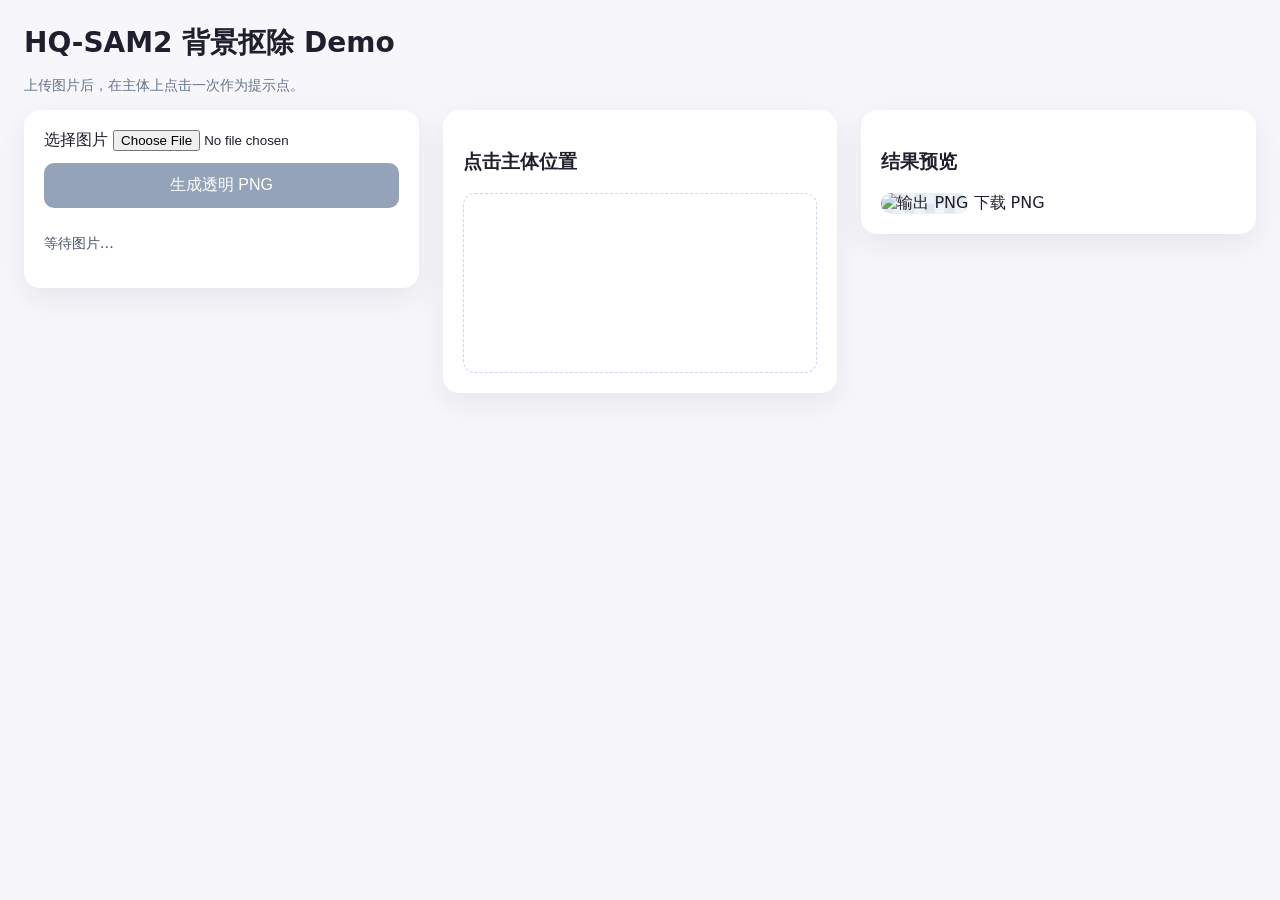
==== sam-hq2/web_app/index.html @ 98d5fa63 "Add HQ-SAM2 background removal web app" ====
<!doctype html>
<html lang="en">
  <head>
    <meta charset="utf-8" />
    <meta name="viewport" content="width=device-width, initial-scale=1" />
    <title>HQ-SAM2 Background Remover</title>
    <style>
      :root {
        color-scheme: light;
        font-family: "Inter", system-ui, sans-serif;
      }
      body {
        margin: 24px;
        background: #f7f7fb;
        color: #1f1f2e;
      }
      h1 {
        font-size: 1.75rem;
        margin-bottom: 8px;
      }
      .layout {
        display: grid;
        grid-template-columns: repeat(auto-fit, minmax(300px, 1fr));
        gap: 24px;
        align-items: start;
      }
      .card {
        background: white;
        border-radius: 16px;
        padding: 20px;
        box-shadow: 0 10px 30px rgba(16, 24, 40, 0.08);
      }
      .controls {
        display: grid;
        gap: 12px;
      }
      button {
        background: #1e3a8a;
        color: white;
        border: none;
        padding: 12px 16px;
        border-radius: 10px;
        font-size: 1rem;
        cursor: pointer;
      }
      button:disabled {
        background: #94a3b8;
        cursor: not-allowed;
      }
      .canvas-wrap {
        border: 1px dashed #cbd5f5;
        border-radius: 12px;
        padding: 12px;
        text-align: center;
      }
      canvas {
        max-width: 100%;
        border-radius: 8px;
      }
      .status {
        font-size: 0.9rem;
        color: #475569;
      }
      .result img {
        max-width: 100%;
        border-radius: 12px;
        background: repeating-conic-gradient(#f1f5f9 0% 25%, #e2e8f0 0% 50%)
          50% / 20px 20px;
      }
      .hint {
        font-size: 0.9rem;
        color: #64748b;
      }
    </style>
  </head>
  <body>
    <h1>HQ-SAM2 背景抠除 Demo</h1>
    <p class="hint">上传图片后，在主体上点击一次作为提示点。</p>

    <div class="layout">
      <section class="card controls">
        <label>
          选择图片
          <input type="file" id="fileInput" accept="image/*" />
        </label>
        <button id="processBtn" disabled>生成透明 PNG</button>
        <p class="status" id="status">等待图片...</p>
      </section>

      <section class="card">
        <h3>点击主体位置</h3>
        <div class="canvas-wrap">
          <canvas id="imageCanvas"></canvas>
        </div>
      </section>

      <section class="card result">
        <h3>结果预览</h3>
        <img id="resultImage" alt="输出 PNG" />
        <a id="downloadLink" download="output.png">下载 PNG</a>
      </section>
    </div>

    <script>
      const fileInput = document.getElementById("fileInput");
      const canvas = document.getElementById("imageCanvas");
      const ctx = canvas.getContext("2d");
      const processBtn = document.getElementById("processBtn");
      const status = document.getElementById("status");
      const resultImage = document.getElementById("resultImage");
      const downloadLink = document.getElementById("downloadLink");

      let currentImage = null;
      let clickPoint = null;
      let scaleFactor = 1;

      function drawImage() {
        if (!currentImage) {
          ctx.clearRect(0, 0, canvas.width, canvas.height);
          return;
        }
        const maxWidth = 600;
        const ratio = currentImage.naturalWidth / currentImage.naturalHeight;
        const width = Math.min(maxWidth, currentImage.naturalWidth);
        const height = Math.round(width / ratio);
        canvas.width = width;
        canvas.height = height;
        scaleFactor = currentImage.naturalWidth / width;
        ctx.drawImage(currentImage, 0, 0, width, height);
        if (clickPoint) {
          ctx.beginPath();
          ctx.arc(clickPoint.displayX, clickPoint.displayY, 6, 0, Math.PI * 2);
          ctx.fillStyle = "#ef4444";
          ctx.fill();
          ctx.strokeStyle = "white";
          ctx.lineWidth = 2;
          ctx.stroke();
        }
      }

      fileInput.addEventListener("change", (event) => {
        const file = event.target.files[0];
        if (!file) return;
        const img = new Image();
        img.onload = () => {
          currentImage = img;
          clickPoint = null;
          drawImage();
          status.textContent = "请在主体上点击";
          processBtn.disabled = true;
        };
        img.src = URL.createObjectURL(file);
      });

      canvas.addEventListener("click", (event) => {
        if (!currentImage) return;
        const rect = canvas.getBoundingClientRect();
        const x = event.clientX - rect.left;
        const y = event.clientY - rect.top;
        clickPoint = {
          displayX: x,
          displayY: y,
          originalX: x * scaleFactor,
          originalY: y * scaleFactor,
        };
        drawImage();
        processBtn.disabled = false;
        status.textContent = "已选择主体点，点击生成";
      });

      processBtn.addEventListener("click", async () => {
        const file = fileInput.files[0];
        if (!file || !clickPoint) return;
        processBtn.disabled = true;
        status.textContent = "正在处理...";
        const formData = new FormData();
        formData.append("image", file);
        formData.append("point_x", clickPoint.originalX.toFixed(2));
        formData.append("point_y", clickPoint.originalY.toFixed(2));

        try {
          const response = await fetch("/api/segment", {
            method: "POST",
            body: formData,
          });
          if (!response.ok) {
            const detail = await response.text();
            throw new Error(detail || "服务器出错");
          }
          const blob = await response.blob();
          const url = URL.createObjectURL(blob);
          resultImage.src = url;
          downloadLink.href = url;
          status.textContent = "完成";
        } catch (error) {
          status.textContent = `处理失败：${error.message}`;
        } finally {
          processBtn.disabled = false;
        }
      });
    </script>
  </body>
</html>
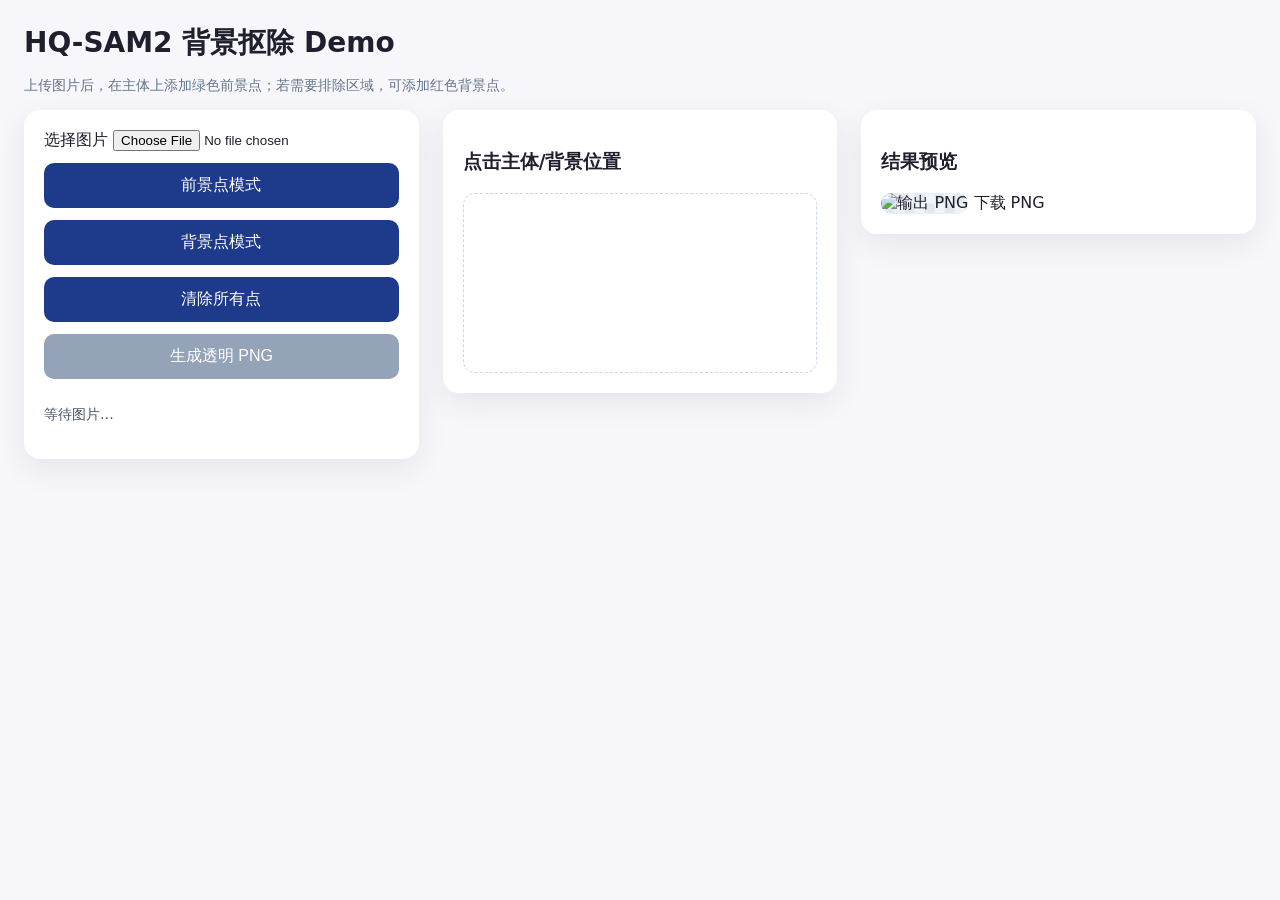
==== commit 88f11425: "Add HQ-SAM2 background removal web app" ====
--- a/sam-hq2/web_app/index.html
+++ b/sam-hq2/web_app/index.html
@@ -75,7 +75,9 @@
   </head>
   <body>
     <h1>HQ-SAM2 背景抠除 Demo</h1>
-    <p class="hint">上传图片后，在主体上点击一次作为提示点。</p>
+    <p class="hint">
+      上传图片后，在主体上添加绿色前景点；若需要排除区域，可添加红色背景点。
+    </p>
 
     <div class="layout">
       <section class="card controls">
@@ -83,12 +85,17 @@
           选择图片
           <input type="file" id="fileInput" accept="image/*" />
         </label>
+        <div class="controls">
+          <button id="foregroundBtn" type="button">前景点模式</button>
+          <button id="backgroundBtn" type="button">背景点模式</button>
+          <button id="clearBtn" type="button">清除所有点</button>
+        </div>
         <button id="processBtn" disabled>生成透明 PNG</button>
         <p class="status" id="status">等待图片...</p>
       </section>
 
       <section class="card">
-        <h3>点击主体位置</h3>
+        <h3>点击主体/背景位置</h3>
         <div class="canvas-wrap">
           <canvas id="imageCanvas"></canvas>
         </div>
@@ -106,13 +113,17 @@
       const canvas = document.getElementById("imageCanvas");
       const ctx = canvas.getContext("2d");
       const processBtn = document.getElementById("processBtn");
+      const foregroundBtn = document.getElementById("foregroundBtn");
+      const backgroundBtn = document.getElementById("backgroundBtn");
+      const clearBtn = document.getElementById("clearBtn");
       const status = document.getElementById("status");
       const resultImage = document.getElementById("resultImage");
       const downloadLink = document.getElementById("downloadLink");
 
       let currentImage = null;
-      let clickPoint = null;
+      let points = [];
       let scaleFactor = 1;
+      let currentLabel = 1;
 
       function drawImage() {
         if (!currentImage) {
@@ -127,15 +138,15 @@
         canvas.height = height;
         scaleFactor = currentImage.naturalWidth / width;
         ctx.drawImage(currentImage, 0, 0, width, height);
-        if (clickPoint) {
+        points.forEach((point) => {
           ctx.beginPath();
-          ctx.arc(clickPoint.displayX, clickPoint.displayY, 6, 0, Math.PI * 2);
-          ctx.fillStyle = "#ef4444";
+          ctx.arc(point.displayX, point.displayY, 6, 0, Math.PI * 2);
+          ctx.fillStyle = point.label === 1 ? "#22c55e" : "#ef4444";
           ctx.fill();
           ctx.strokeStyle = "white";
           ctx.lineWidth = 2;
           ctx.stroke();
-        }
+        });
       }
 
       fileInput.addEventListener("change", (event) => {
@@ -144,12 +155,29 @@
         const img = new Image();
         img.onload = () => {
           currentImage = img;
-          clickPoint = null;
+          points = [];
           drawImage();
-          status.textContent = "请在主体上点击";
+          status.textContent = "请在主体上点击（可添加多个前景/背景点）";
           processBtn.disabled = true;
         };
         img.src = URL.createObjectURL(file);
+      });
+
+      foregroundBtn.addEventListener("click", () => {
+        currentLabel = 1;
+        status.textContent = "前景点模式：点击主体";
+      });
+
+      backgroundBtn.addEventListener("click", () => {
+        currentLabel = 0;
+        status.textContent = "背景点模式：点击要排除的区域";
+      });
+
+      clearBtn.addEventListener("click", () => {
+        points = [];
+        drawImage();
+        processBtn.disabled = true;
+        status.textContent = "已清除点，请重新选择";
       });
 
       canvas.addEventListener("click", (event) => {
@@ -157,26 +185,33 @@
         const rect = canvas.getBoundingClientRect();
         const x = event.clientX - rect.left;
         const y = event.clientY - rect.top;
-        clickPoint = {
+        points.push({
           displayX: x,
           displayY: y,
           originalX: x * scaleFactor,
           originalY: y * scaleFactor,
-        };
+          label: currentLabel,
+        });
         drawImage();
-        processBtn.disabled = false;
-        status.textContent = "已选择主体点，点击生成";
+        processBtn.disabled = points.length === 0;
+        status.textContent = "已添加点，点击生成";
       });
 
       processBtn.addEventListener("click", async () => {
         const file = fileInput.files[0];
-        if (!file || !clickPoint) return;
+        if (!file || points.length === 0) return;
         processBtn.disabled = true;
         status.textContent = "正在处理...";
         const formData = new FormData();
         formData.append("image", file);
-        formData.append("point_x", clickPoint.originalX.toFixed(2));
-        formData.append("point_y", clickPoint.originalY.toFixed(2));
+        formData.append(
+          "points",
+          JSON.stringify(points.map((point) => [point.originalX, point.originalY]))
+        );
+        formData.append(
+          "labels",
+          JSON.stringify(points.map((point) => point.label))
+        );
 
         try {
           const response = await fetch("/api/segment", {
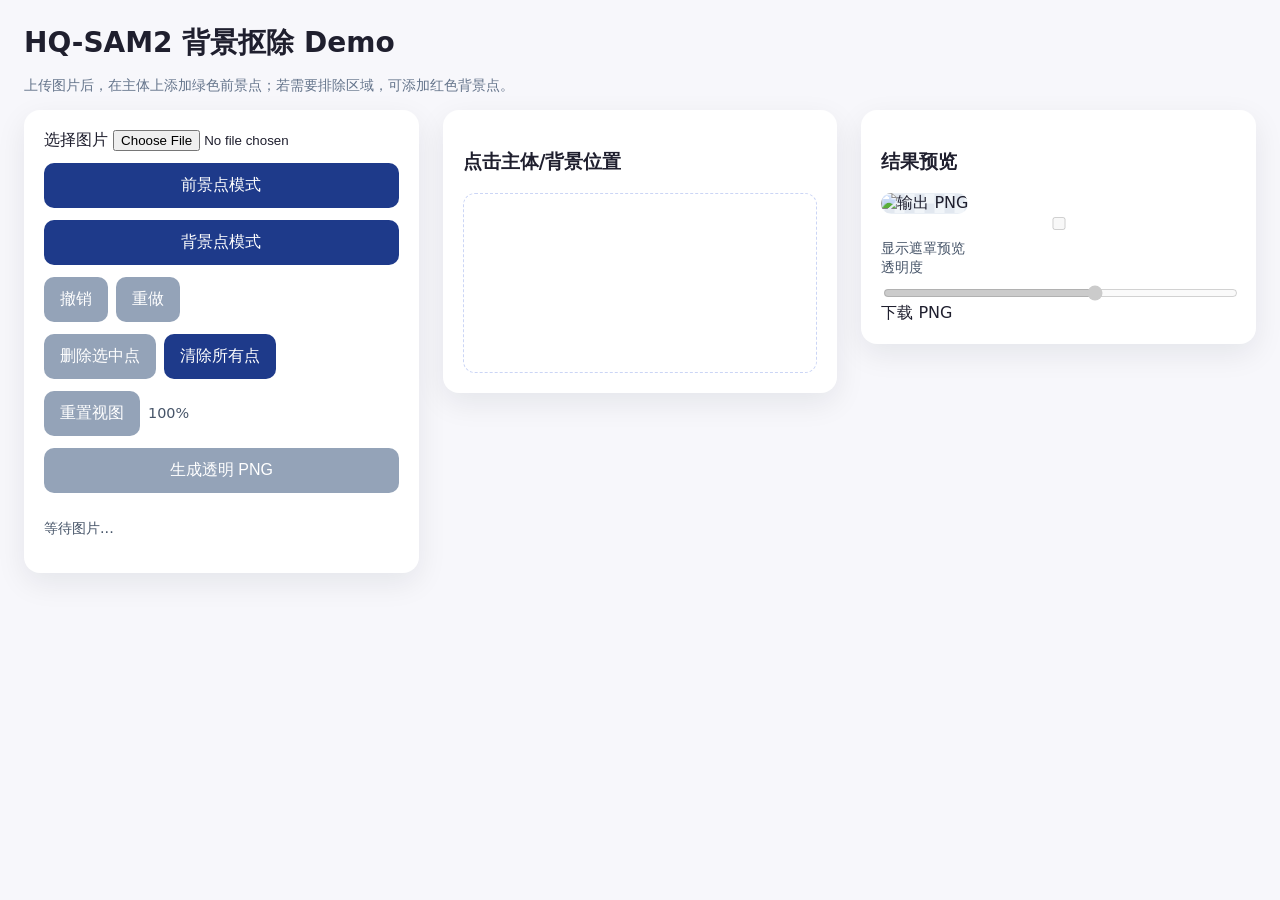
==== commit 8c36787a: "Add .gitignore file and enhance index.html with new UI elements and functionality for point manageme" ====
--- a/sam-hq2/web_app/index.html
+++ b/sam-hq2/web_app/index.html
@@ -34,6 +34,16 @@
         display: grid;
         gap: 12px;
       }
+      .button-row {
+        display: flex;
+        flex-wrap: wrap;
+        gap: 8px;
+      }
+      .button-row span {
+        align-self: center;
+        font-size: 0.9rem;
+        color: #475569;
+      }
       button {
         background: #1e3a8a;
         color: white;
@@ -66,6 +76,22 @@
         border-radius: 12px;
         background: repeating-conic-gradient(#f1f5f9 0% 25%, #e2e8f0 0% 50%)
           50% / 20px 20px;
+      }
+      .result canvas {
+        max-width: 100%;
+        border-radius: 12px;
+        background: repeating-conic-gradient(#f1f5f9 0% 25%, #e2e8f0 0% 50%)
+          50% / 20px 20px;
+      }
+      .toggle,
+      .range {
+        display: grid;
+        gap: 6px;
+        font-size: 0.9rem;
+        color: #475569;
+      }
+      .range input[type="range"] {
+        width: 100%;
       }
       .hint {
         font-size: 0.9rem;
@@ -88,7 +114,18 @@
         <div class="controls">
           <button id="foregroundBtn" type="button">前景点模式</button>
           <button id="backgroundBtn" type="button">背景点模式</button>
-          <button id="clearBtn" type="button">清除所有点</button>
+          <div class="button-row">
+            <button id="undoBtn" type="button" disabled>撤销</button>
+            <button id="redoBtn" type="button" disabled>重做</button>
+          </div>
+          <div class="button-row">
+            <button id="deleteBtn" type="button" disabled>删除选中点</button>
+            <button id="clearBtn" type="button">清除所有点</button>
+          </div>
+          <div class="button-row">
+            <button id="resetViewBtn" type="button" disabled>重置视图</button>
+            <span id="zoomLabel">100%</span>
+          </div>
         </div>
         <button id="processBtn" disabled>生成透明 PNG</button>
         <p class="status" id="status">等待图片...</p>
@@ -104,6 +141,23 @@
       <section class="card result">
         <h3>结果预览</h3>
         <img id="resultImage" alt="输出 PNG" />
+        <canvas id="maskCanvas" hidden></canvas>
+        <label class="toggle">
+          <input type="checkbox" id="maskToggle" disabled />
+          显示遮罩预览
+        </label>
+        <label class="range">
+          透明度
+          <input
+            type="range"
+            id="maskOpacity"
+            min="0"
+            max="1"
+            step="0.05"
+            value="0.6"
+            disabled
+          />
+        </label>
         <a id="downloadLink" download="output.png">下载 PNG</a>
       </section>
     </div>
@@ -115,98 +169,151 @@
       const processBtn = document.getElementById("processBtn");
       const foregroundBtn = document.getElementById("foregroundBtn");
       const backgroundBtn = document.getElementById("backgroundBtn");
+      const undoBtn = document.getElementById("undoBtn");
+      const redoBtn = document.getElementById("redoBtn");
+      const deleteBtn = document.getElementById("deleteBtn");
       const clearBtn = document.getElementById("clearBtn");
+      const resetViewBtn = document.getElementById("resetViewBtn");
+      const zoomLabel = document.getElementById("zoomLabel");
       const status = document.getElementById("status");
       const resultImage = document.getElementById("resultImage");
       const downloadLink = document.getElementById("downloadLink");
+      const maskCanvas = document.getElementById("maskCanvas");
+      const maskCtx = maskCanvas.getContext("2d");
+      const maskToggle = document.getElementById("maskToggle");
+      const maskOpacity = document.getElementById("maskOpacity");
+
+      const maskBuffer = document.createElement("canvas");
+      const maskBufferCtx = maskBuffer.getContext("2d");
 
       let currentImage = null;
       let points = [];
-      let scaleFactor = 1;
+      let history = [];
+      let future = [];
+      let selectedPointId = null;
+      let nextPointId = 1;
+      let baseScale = 1;
+      let viewScale = 1;
+      let viewOffsetX = 0;
+      let viewOffsetY = 0;
+      let isPanning = false;
+      let isDraggingPoint = false;
+      let dragPointId = null;
+      let dragStart = null;
+      let panStart = null;
+      let panOrigin = null;
+      let pendingAddPoint = null;
       let currentLabel = 1;
-
-      function drawImage() {
-        if (!currentImage) {
-          ctx.clearRect(0, 0, canvas.width, canvas.height);
-          return;
-        }
+      let inFlight = false;
+      let requestSeq = 0;
+      let resultUrl = null;
+      let resultMaskImage = null;
+
+      function clonePoints(source) {
+        return source.map((point) => ({ ...point }));
+      }
+
+      function updateUndoRedo() {
+        undoBtn.disabled = history.length === 0;
+        redoBtn.disabled = future.length === 0;
+        deleteBtn.disabled = selectedPointId === null;
+      }
+
+      function updateProcessState() {
+        processBtn.disabled = points.length === 0 || inFlight;
+      }
+
+      function pushHistory() {
+        history.push(clonePoints(points));
+        if (history.length > 50) {
+          history.shift();
+        }
+        future = [];
+        updateUndoRedo();
+      }
+
+      function updateZoomLabel() {
+        zoomLabel.textContent = `${Math.round(viewScale * 100)}%`;
+      }
+
+      function getFitSize() {
         const maxWidth = 600;
         const ratio = currentImage.naturalWidth / currentImage.naturalHeight;
         const width = Math.min(maxWidth, currentImage.naturalWidth);
         const height = Math.round(width / ratio);
-        canvas.width = width;
-        canvas.height = height;
-        scaleFactor = currentImage.naturalWidth / width;
-        ctx.drawImage(currentImage, 0, 0, width, height);
+        return { width, height };
+      }
+
+      function resetView() {
+        viewScale = 1;
+        viewOffsetX = 0;
+        viewOffsetY = 0;
+        updateZoomLabel();
+      }
+
+      function toImageCoords(displayX, displayY) {
+        const scale = baseScale * viewScale;
+        // Convert screen space to original image space.
+        return {
+          x: (displayX - viewOffsetX) / scale,
+          y: (displayY - viewOffsetY) / scale,
+        };
+      }
+
+      function toDisplayCoords(imageX, imageY) {
+        const scale = baseScale * viewScale;
+        // Convert original image space to screen space.
+        return {
+          x: imageX * scale + viewOffsetX,
+          y: imageY * scale + viewOffsetY,
+        };
+      }
+
+      function clamp(value, min, max) {
+        return Math.max(min, Math.min(max, value));
+      }
+
+      function getCanvasCoords(event) {
+        const rect = canvas.getBoundingClientRect();
+        const scaleX = canvas.width / rect.width;
+        const scaleY = canvas.height / rect.height;
+        // Translate CSS pixel coords into canvas pixel coords.
+        return {
+          x: (event.clientX - rect.left) * scaleX,
+          y: (event.clientY - rect.top) * scaleY,
+        };
+      }
+
+      function hitTestPoint(displayX, displayY) {
+        let closest = null;
+        let closestDist = Infinity;
         points.forEach((point) => {
-          ctx.beginPath();
-          ctx.arc(point.displayX, point.displayY, 6, 0, Math.PI * 2);
-          ctx.fillStyle = point.label === 1 ? "#22c55e" : "#ef4444";
-          ctx.fill();
-          ctx.strokeStyle = "white";
-          ctx.lineWidth = 2;
-          ctx.stroke();
+          const display = toDisplayCoords(point.x, point.y);
+          const dx = display.x - displayX;
+          const dy = display.y - displayY;
+          const dist = Math.hypot(dx, dy);
+          if (dist < 10 && dist < closestDist) {
+            closest = point.id;
+            closestDist = dist;
+          }
         });
-      }
-
-      fileInput.addEventListener("change", (event) => {
-        const file = event.target.files[0];
-        if (!file) return;
-        const img = new Image();
-        img.onload = () => {
-          currentImage = img;
-          points = [];
-          drawImage();
-          status.textContent = "请在主体上点击（可添加多个前景/背景点）";
-          processBtn.disabled = true;
-        };
-        img.src = URL.createObjectURL(file);
-      });
-
-      foregroundBtn.addEventListener("click", () => {
-        currentLabel = 1;
-        status.textContent = "前景点模式：点击主体";
-      });
-
-      backgroundBtn.addEventListener("click", () => {
-        currentLabel = 0;
-        status.textContent = "背景点模式：点击要排除的区域";
-      });
-
-      clearBtn.addEventListener("click", () => {
-        points = [];
-        drawImage();
-        processBtn.disabled = true;
-        status.textContent = "已清除点，请重新选择";
-      });
-
-      canvas.addEventListener("click", (event) => {
-        if (!currentImage) return;
-        const rect = canvas.getBoundingClientRect();
-        const x = event.clientX - rect.left;
-        const y = event.clientY - rect.top;
-        points.push({
-          displayX: x,
-          displayY: y,
-          originalX: x * scaleFactor,
-          originalY: y * scaleFactor,
-          label: currentLabel,
-        });
-        drawImage();
-        processBtn.disabled = points.length === 0;
-        status.textContent = "已添加点，点击生成";
-      });
-
-      processBtn.addEventListener("click", async () => {
+        return closest;
+      }
+
+      async function runSegmentation(source) {
+        if (inFlight) return;
         const file = fileInput.files[0];
         if (!file || points.length === 0) return;
-        processBtn.disabled = true;
-        status.textContent = "正在处理...";
+        inFlight = true;
+        const requestId = ++requestSeq;
+        updateProcessState();
+        status.textContent =
+          source === "auto" ? "正在预览..." : "正在处理...";
         const formData = new FormData();
         formData.append("image", file);
         formData.append(
           "points",
-          JSON.stringify(points.map((point) => [point.originalX, point.originalY]))
+          JSON.stringify(points.map((point) => [point.x, point.y]))
         );
         formData.append(
           "labels",
@@ -223,15 +330,312 @@
             throw new Error(detail || "服务器出错");
           }
           const blob = await response.blob();
-          const url = URL.createObjectURL(blob);
-          resultImage.src = url;
-          downloadLink.href = url;
+          if (requestId !== requestSeq) return;
+          if (resultUrl) {
+            URL.revokeObjectURL(resultUrl);
+          }
+          resultUrl = URL.createObjectURL(blob);
+          resultImage.src = resultUrl;
+          downloadLink.href = resultUrl;
+          resultMaskImage = new Image();
+          resultMaskImage.onload = () => {
+            updateMaskPreview();
+          };
+          resultMaskImage.src = resultUrl;
+          maskToggle.disabled = false;
+          maskOpacity.disabled = false;
+          updateMaskPreview();
           status.textContent = "完成";
         } catch (error) {
           status.textContent = `处理失败：${error.message}`;
         } finally {
-          processBtn.disabled = false;
-        }
+          inFlight = false;
+          updateProcessState();
+        }
+      }
+
+      function drawImage() {
+        if (!currentImage) {
+          ctx.clearRect(0, 0, canvas.width, canvas.height);
+          return;
+        }
+        const { width, height } = getFitSize();
+        canvas.width = width;
+        canvas.height = height;
+        baseScale = width / currentImage.naturalWidth;
+        ctx.setTransform(1, 0, 0, 1, 0, 0);
+        ctx.clearRect(0, 0, width, height);
+        ctx.setTransform(
+          baseScale * viewScale,
+          0,
+          0,
+          baseScale * viewScale,
+          viewOffsetX,
+          viewOffsetY
+        );
+        ctx.drawImage(currentImage, 0, 0);
+        ctx.setTransform(1, 0, 0, 1, 0, 0);
+        points.forEach((point) => {
+          const display = toDisplayCoords(point.x, point.y);
+          ctx.beginPath();
+          ctx.arc(display.x, display.y, 6, 0, Math.PI * 2);
+          ctx.fillStyle = point.label === 1 ? "#22c55e" : "#ef4444";
+          ctx.fill();
+          ctx.strokeStyle = "white";
+          ctx.lineWidth = 2;
+          ctx.stroke();
+          if (point.id === selectedPointId) {
+            ctx.beginPath();
+            ctx.arc(display.x, display.y, 10, 0, Math.PI * 2);
+            ctx.strokeStyle = "#1e3a8a";
+            ctx.lineWidth = 2;
+            ctx.stroke();
+          }
+        });
+      }
+
+      function updateMaskPreview() {
+        if (!currentImage || !resultMaskImage || !maskToggle.checked) {
+          maskCanvas.hidden = true;
+          resultImage.hidden = false;
+          return;
+        }
+        // Render a solid-color mask using the result alpha.
+        const { width, height } = getFitSize();
+        maskCanvas.hidden = false;
+        resultImage.hidden = true;
+        maskCanvas.width = width;
+        maskCanvas.height = height;
+        maskBuffer.width = width;
+        maskBuffer.height = height;
+
+        maskCtx.setTransform(1, 0, 0, 1, 0, 0);
+        maskCtx.clearRect(0, 0, width, height);
+        maskCtx.drawImage(currentImage, 0, 0, width, height);
+
+        maskBufferCtx.setTransform(1, 0, 0, 1, 0, 0);
+        maskBufferCtx.clearRect(0, 0, width, height);
+        maskBufferCtx.drawImage(resultMaskImage, 0, 0, width, height);
+        maskBufferCtx.globalCompositeOperation = "source-in";
+        maskBufferCtx.fillStyle = "#22c55e";
+        maskBufferCtx.fillRect(0, 0, width, height);
+        maskBufferCtx.globalCompositeOperation = "source-over";
+
+        maskCtx.globalAlpha = Number(maskOpacity.value);
+        maskCtx.drawImage(maskBuffer, 0, 0);
+        maskCtx.globalAlpha = 1;
+      }
+
+      function refreshAfterChange() {
+        drawImage();
+        updateUndoRedo();
+        updateProcessState();
+      }
+
+      fileInput.addEventListener("change", (event) => {
+        const file = event.target.files[0];
+        if (!file) return;
+        const img = new Image();
+        img.onload = () => {
+          currentImage = img;
+          points = [];
+          history = [];
+          future = [];
+          selectedPointId = null;
+          nextPointId = 1;
+          resetView();
+          updateUndoRedo();
+          updateProcessState();
+          drawImage();
+          status.textContent = "请在主体上点击（可添加多个前景/背景点）";
+          resetViewBtn.disabled = false;
+          maskToggle.checked = false;
+          maskToggle.disabled = true;
+          maskOpacity.disabled = true;
+          maskCanvas.hidden = true;
+          resultImage.hidden = false;
+        };
+        img.src = URL.createObjectURL(file);
+      });
+
+      foregroundBtn.addEventListener("click", () => {
+        currentLabel = 1;
+        status.textContent = "前景点模式：点击主体";
+      });
+
+      backgroundBtn.addEventListener("click", () => {
+        currentLabel = 0;
+        status.textContent = "背景点模式：点击要排除的区域";
+      });
+
+      clearBtn.addEventListener("click", () => {
+        if (points.length === 0) return;
+        pushHistory();
+        points = [];
+        selectedPointId = null;
+        drawImage();
+        updateProcessState();
+        updateUndoRedo();
+        status.textContent = "已清除点，请重新选择";
+      });
+
+      undoBtn.addEventListener("click", () => {
+        if (history.length === 0) return;
+        future.push(clonePoints(points));
+        points = history.pop();
+        selectedPointId = null;
+        refreshAfterChange();
+        runSegmentation("auto");
+      });
+
+      redoBtn.addEventListener("click", () => {
+        if (future.length === 0) return;
+        history.push(clonePoints(points));
+        points = future.pop();
+        selectedPointId = null;
+        refreshAfterChange();
+        runSegmentation("auto");
+      });
+
+      deleteBtn.addEventListener("click", () => {
+        if (selectedPointId === null) return;
+        pushHistory();
+        points = points.filter((point) => point.id !== selectedPointId);
+        selectedPointId = null;
+        refreshAfterChange();
+        runSegmentation("auto");
+      });
+
+      resetViewBtn.addEventListener("click", () => {
+        resetView();
+        drawImage();
+      });
+
+      maskToggle.addEventListener("change", () => {
+        updateMaskPreview();
+      });
+
+      maskOpacity.addEventListener("input", () => {
+        updateMaskPreview();
+      });
+
+      canvas.addEventListener("contextmenu", (event) => {
+        event.preventDefault();
+      });
+
+      canvas.addEventListener("wheel", (event) => {
+        if (!currentImage) return;
+        event.preventDefault();
+        const { x, y } = getCanvasCoords(event);
+        const zoomFactor = event.deltaY < 0 ? 1.1 : 0.9;
+        const nextScale = clamp(viewScale * zoomFactor, 0.5, 5);
+        const scaleChange = nextScale / viewScale;
+        viewOffsetX = x - (x - viewOffsetX) * scaleChange;
+        viewOffsetY = y - (y - viewOffsetY) * scaleChange;
+        viewScale = nextScale;
+        updateZoomLabel();
+        drawImage();
+      });
+
+      canvas.addEventListener("pointerdown", (event) => {
+        if (!currentImage) return;
+        const { x, y } = getCanvasCoords(event);
+        const hitId = hitTestPoint(x, y);
+        if (event.button === 1 || event.button === 2 || event.shiftKey) {
+          isPanning = true;
+          panStart = { x, y };
+          panOrigin = { x: viewOffsetX, y: viewOffsetY };
+          return;
+        }
+        if (hitId !== null) {
+          selectedPointId = hitId;
+          updateUndoRedo();
+          drawImage();
+          isDraggingPoint = true;
+          dragPointId = hitId;
+          dragStart = { x, y, moved: false };
+          return;
+        }
+        selectedPointId = null;
+        updateUndoRedo();
+        drawImage();
+        pendingAddPoint = { x, y, moved: false };
+      });
+
+      canvas.addEventListener("pointermove", (event) => {
+        if (!currentImage) return;
+        const { x, y } = getCanvasCoords(event);
+        if (isPanning && panStart && panOrigin) {
+          viewOffsetX = panOrigin.x + (x - panStart.x);
+          viewOffsetY = panOrigin.y + (y - panStart.y);
+          drawImage();
+          return;
+        }
+        if (isDraggingPoint && dragPointId !== null) {
+          const delta = Math.hypot(x - dragStart.x, y - dragStart.y);
+          if (!dragStart.moved && delta < 2) {
+            return;
+          }
+          if (!dragStart.moved) {
+            pushHistory();
+            dragStart.moved = true;
+          }
+          const imageCoords = toImageCoords(x, y);
+          points = points.map((point) =>
+            point.id === dragPointId
+              ? { ...point, x: imageCoords.x, y: imageCoords.y }
+              : point
+          );
+          drawImage();
+          return;
+        }
+        if (pendingAddPoint) {
+          const delta = Math.hypot(x - pendingAddPoint.x, y - pendingAddPoint.y);
+          if (delta > 4) {
+            pendingAddPoint.moved = true;
+          }
+        }
+      });
+
+      canvas.addEventListener("pointerup", (event) => {
+        if (!currentImage) return;
+        if (isPanning) {
+          isPanning = false;
+          panStart = null;
+          panOrigin = null;
+          return;
+        }
+        if (isDraggingPoint) {
+          isDraggingPoint = false;
+          dragPointId = null;
+          if (dragStart && dragStart.moved) {
+            refreshAfterChange();
+            runSegmentation("auto");
+          }
+          dragStart = null;
+          return;
+        }
+        if (pendingAddPoint && !pendingAddPoint.moved) {
+          const imageCoords = toImageCoords(
+            pendingAddPoint.x,
+            pendingAddPoint.y
+          );
+          pushHistory();
+          points.push({
+            id: nextPointId++,
+            x: imageCoords.x,
+            y: imageCoords.y,
+            label: currentLabel,
+          });
+          refreshAfterChange();
+          status.textContent = "已添加点，点击生成";
+          runSegmentation("auto");
+        }
+        pendingAddPoint = null;
+      });
+
+      processBtn.addEventListener("click", async () => {
+        runSegmentation("manual");
       });
     </script>
   </body>
